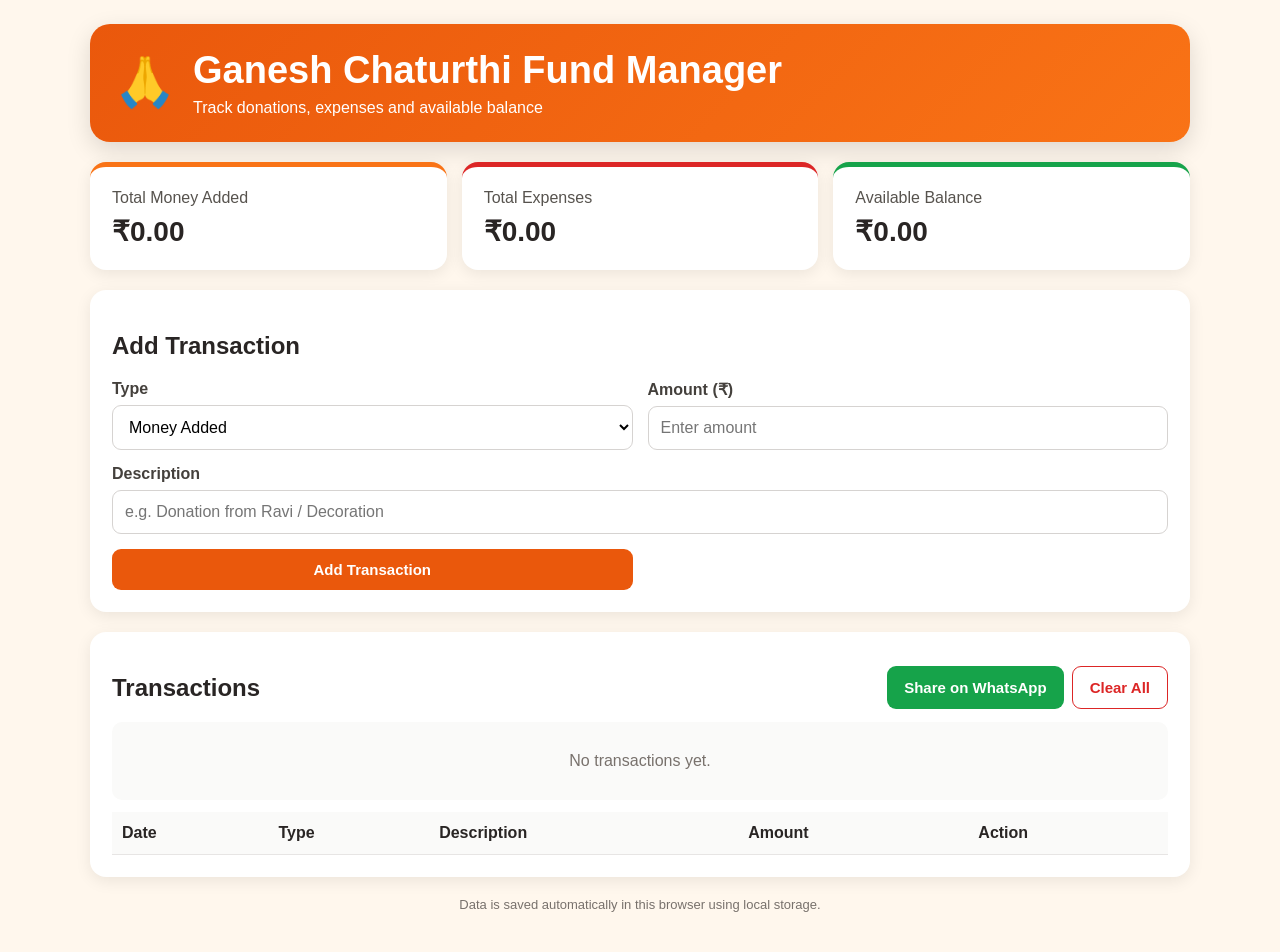
==== index.html @ afc9a041 "Add files via upload" ====
<!DOCTYPE html>
<html lang="en">
<head>
<meta charset="UTF-8">
<meta name="viewport" content="width=device-width,initial-scale=1.0">
<title>Ganesh Chaturthi Fund Manager</title>
<link rel="stylesheet" href="style.css">
</head>
<body>
<main class="container">
<header class="hero"><div class="ganesh">🙏</div><div><h1>Ganesh Chaturthi Fund Manager</h1><p>Track donations, expenses and available balance</p></div></header>

<section class="summary">
<div class="card added"><span>Total Money Added</span><strong id="totalAdded">₹0.00</strong></div>
<div class="card expense"><span>Total Expenses</span><strong id="totalExpense">₹0.00</strong></div>
<div class="card balance"><span>Available Balance</span><strong id="balance">₹0.00</strong></div>
</section>

<section class="panel">
<h2>Add Transaction</h2>
<form id="transactionForm"><div class="form-grid">
<label>Type<select id="type"><option value="added">Money Added</option><option value="expense">Expense</option></select></label>
<label>Amount (₹)<input id="amount" type="number" min="0.01" step="0.01" placeholder="Enter amount" required></label>
<label class="wide">Description<input id="description" type="text" maxlength="100" placeholder="e.g. Donation from Ravi / Decoration" required></label>
<button type="submit">Add Transaction</button>
</div></form>
</section>

<section class="panel">
<div class="panel-heading"><h2>Transactions</h2><div class="actions">
<button id="whatsappBtn" class="whatsapp">Share on WhatsApp</button>
<button id="clearBtn" class="danger-outline">Clear All</button>
</div></div>
<div id="emptyState" class="empty">No transactions yet.</div>
<div class="table-wrap"><table id="transactionTable"><thead><tr><th>Date</th><th>Type</th><th>Description</th><th>Amount</th><th>Action</th></tr></thead><tbody id="transactionBody"></tbody></table></div>
</section>
<footer>Data is saved automatically in this browser using local storage.</footer>
</main>
<script src="script.js"></script>
</body>
</html>
---- style.css ----
*{box-sizing:border-box}body{margin:0;font-family:Arial,Helvetica,sans-serif;background:#fff7ed;color:#292524}.container{width:min(1100px,94%);margin:auto;padding:24px 0 40px}.hero{display:flex;align-items:center;gap:18px;background:linear-gradient(135deg,#ea580c,#f97316);color:#fff;border-radius:20px;padding:25px;box-shadow:0 8px 24px #0002}.ganesh{font-size:48px}.hero h1{margin:0 0 7px;font-size:clamp(25px,5vw,38px)}.hero p{margin:0}.summary{display:grid;grid-template-columns:repeat(3,1fr);gap:15px;margin:20px 0}.card,.panel{background:#fff;border-radius:16px;box-shadow:0 4px 16px #00000014}.card{padding:22px;border-top:5px solid #f97316}.card.expense{border-top-color:#dc2626}.card.balance{border-top-color:#16a34a}.card span{display:block;color:#57534e;margin-bottom:8px}.card strong{font-size:28px}.panel{padding:22px;margin-bottom:20px}.form-grid{display:grid;grid-template-columns:1fr 1fr;gap:15px}label{font-weight:bold;color:#44403c}input,select{display:block;width:100%;margin-top:7px;padding:12px;border:1px solid #d6d3d1;border-radius:9px;font-size:16px;background:#fff}.wide{grid-column:1/-1}button{border:0;border-radius:9px;padding:12px 17px;font-size:15px;font-weight:bold;cursor:pointer;background:#ea580c;color:#fff}.wide+button{width:100%}.panel-heading{display:flex;justify-content:space-between;align-items:center;gap:12px}.actions{display:flex;gap:8px;flex-wrap:wrap}.whatsapp{background:#16a34a}.danger-outline{background:#fff;color:#dc2626;border:1px solid #dc2626}.table-wrap{overflow-x:auto}table{width:100%;border-collapse:collapse;margin-top:12px}th,td{padding:12px 10px;border-bottom:1px solid #e7e5e4;text-align:left}th{background:#fafaf9}.money-added{color:#15803d;font-weight:bold}.money-expense{color:#dc2626;font-weight:bold}.delete-btn{background:#dc2626;padding:7px 10px;font-size:13px}.empty{padding:30px;text-align:center;color:#78716c;background:#fafaf9;border-radius:10px}footer{text-align:center;color:#78716c;font-size:13px;margin-top:20px}@media(max-width:750px){.summary{grid-template-columns:1fr}.form-grid{grid-template-columns:1fr}.wide{grid-column:auto}.panel-heading{align-items:flex-start;flex-direction:column}.hero{padding:20px}.ganesh{font-size:38px}th,td{font-size:14px;white-space:nowrap}}
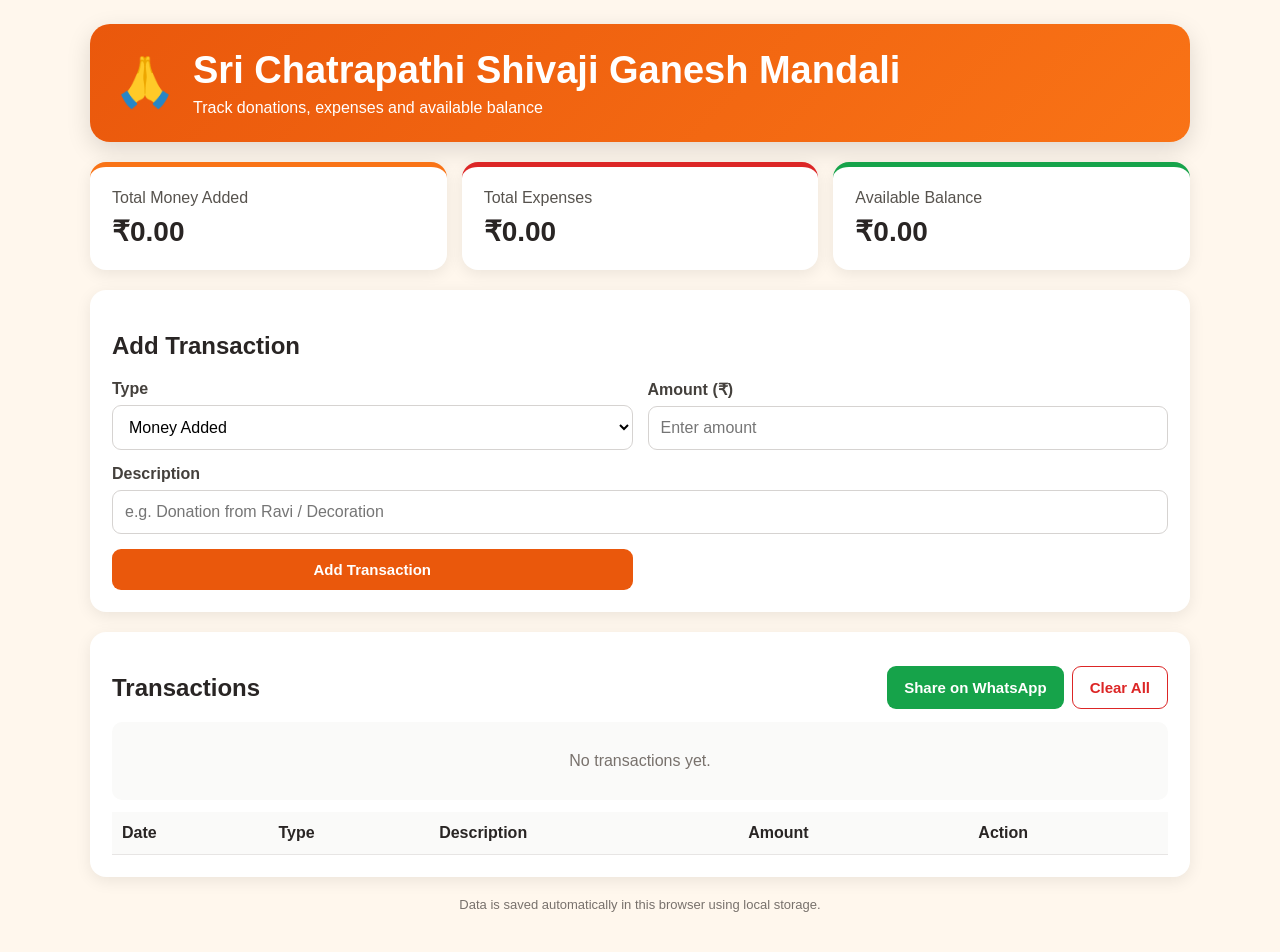
==== commit 0c6ad489: "Update index.html" ====
--- a/index.html
+++ b/index.html
@@ -8,7 +8,7 @@
 </head>
 <body>
 <main class="container">
-<header class="hero"><div class="ganesh">🙏</div><div><h1>Ganesh Chaturthi Fund Manager</h1><p>Track donations, expenses and available balance</p></div></header>
+<header class="hero"><div class="ganesh">🙏</div><div><h1>Sri Chatrapathi Shivaji Ganesh Mandali</h1><p>Track donations, expenses and available balance</p></div></header>
 
 <section class="summary">
 <div class="card added"><span>Total Money Added</span><strong id="totalAdded">₹0.00</strong></div>
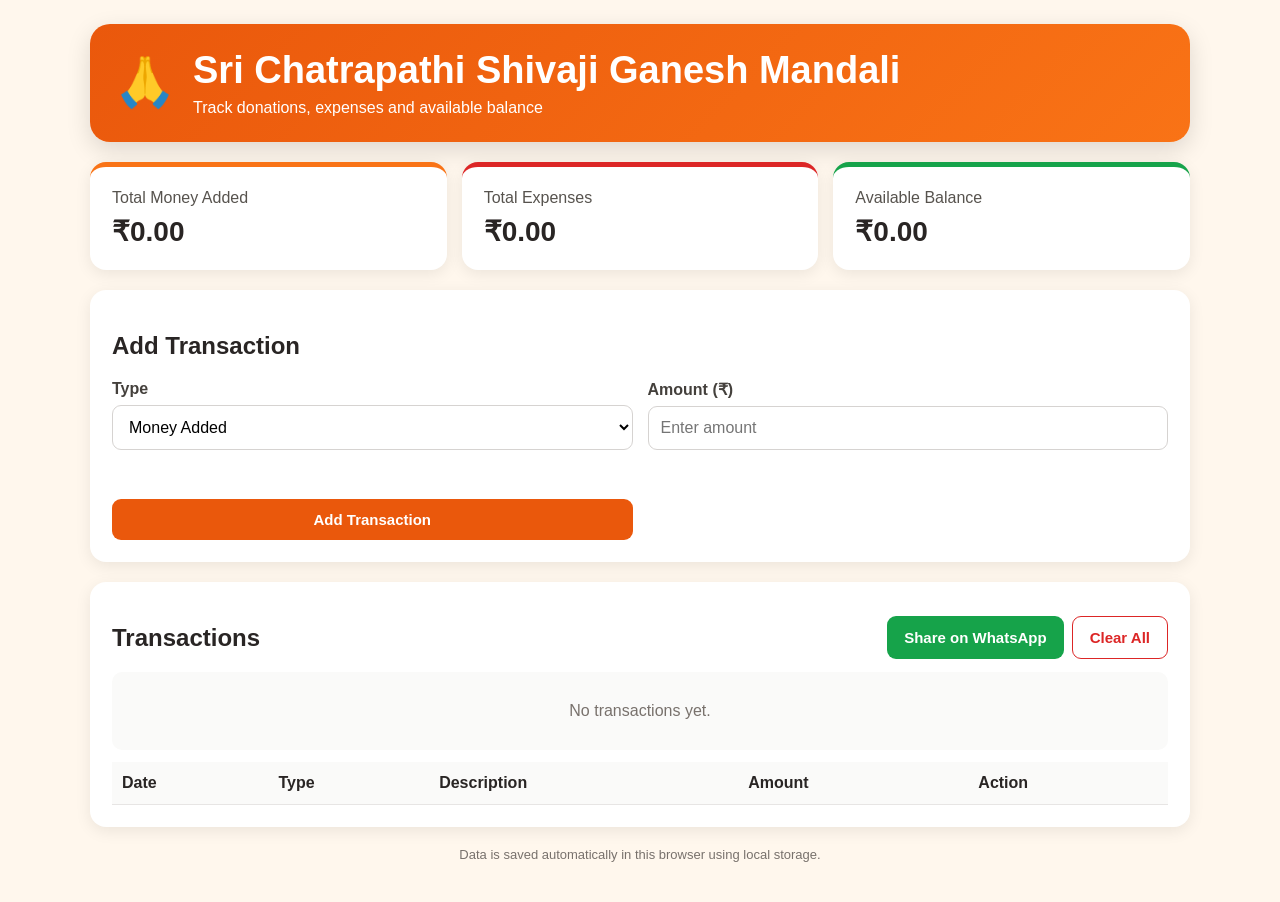
==== commit 72f546dd: "Update index.html" ====
--- a/index.html
+++ b/index.html
@@ -21,7 +21,7 @@
 <form id="transactionForm"><div class="form-grid">
 <label>Type<select id="type"><option value="added">Money Added</option><option value="expense">Expense</option></select></label>
 <label>Amount (₹)<input id="amount" type="number" min="0.01" step="0.01" placeholder="Enter amount" required></label>
-<label class="wide">Description<input id="description" type="text" maxlength="100" placeholder="e.g. Donation from Ravi / Decoration" required></label>
+<label class="wide"><option value= "Description"><input id="description" type="text" maxlength="100" placeholder="e.g. Donation from Ravi / Decoration" required></option></label>
 <button type="submit">Add Transaction</button>
 </div></form>
 </section>
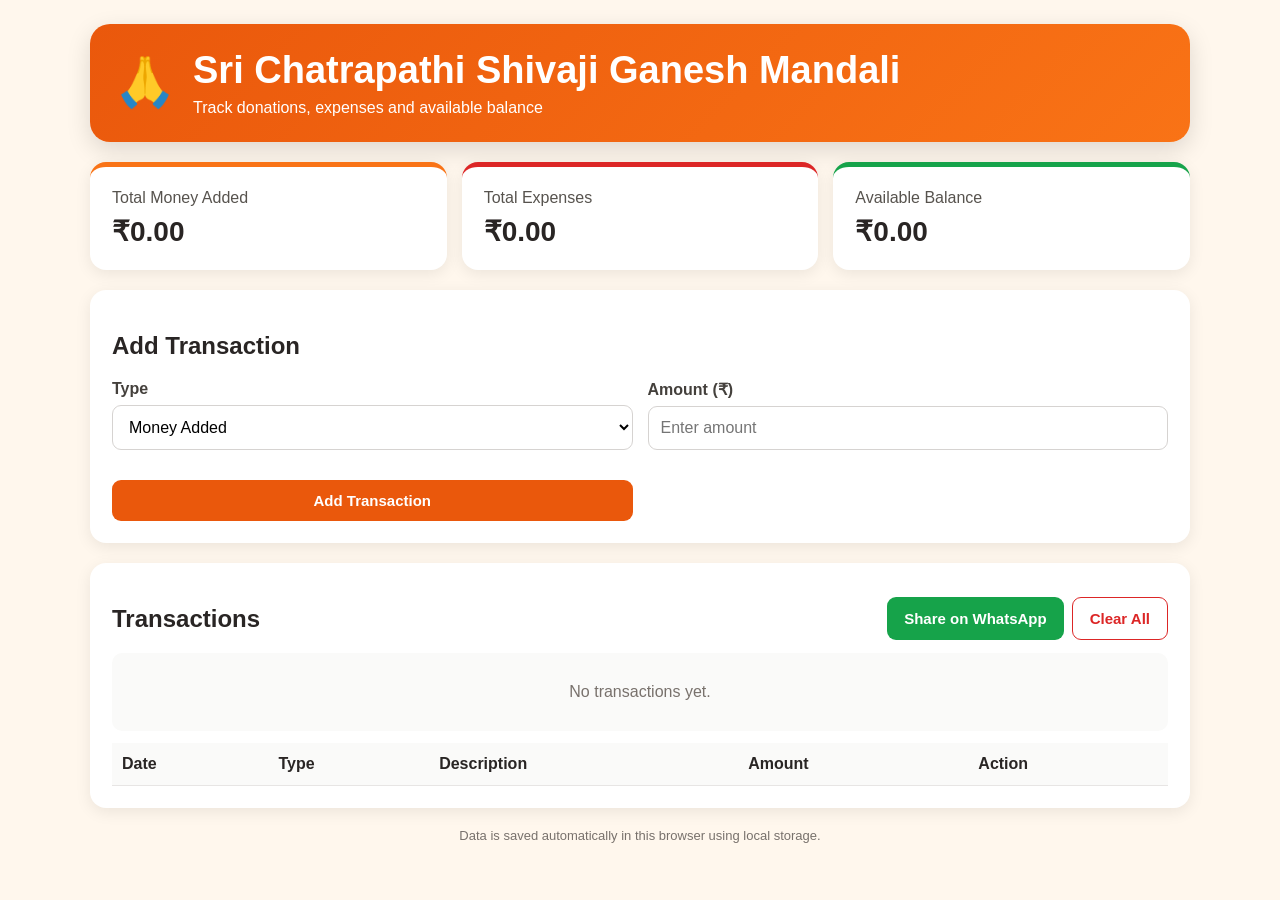
==== commit 7f40ba0b: "Update index.html" ====
--- a/index.html
+++ b/index.html
@@ -21,7 +21,7 @@
 <form id="transactionForm"><div class="form-grid">
 <label>Type<select id="type"><option value="added">Money Added</option><option value="expense">Expense</option></select></label>
 <label>Amount (₹)<input id="amount" type="number" min="0.01" step="0.01" placeholder="Enter amount" required></label>
-<label class="wide"><option value= "Description"><input id="description" type="text" maxlength="100" placeholder="e.g. Donation from Ravi / Decoration" required></option></label>
+<label class="wide"><Description<input id="description" type="text" maxlength="100" placeholder="e.g. Donation from Ravi / Decoration" required></label>
 <button type="submit">Add Transaction</button>
 </div></form>
 </section>
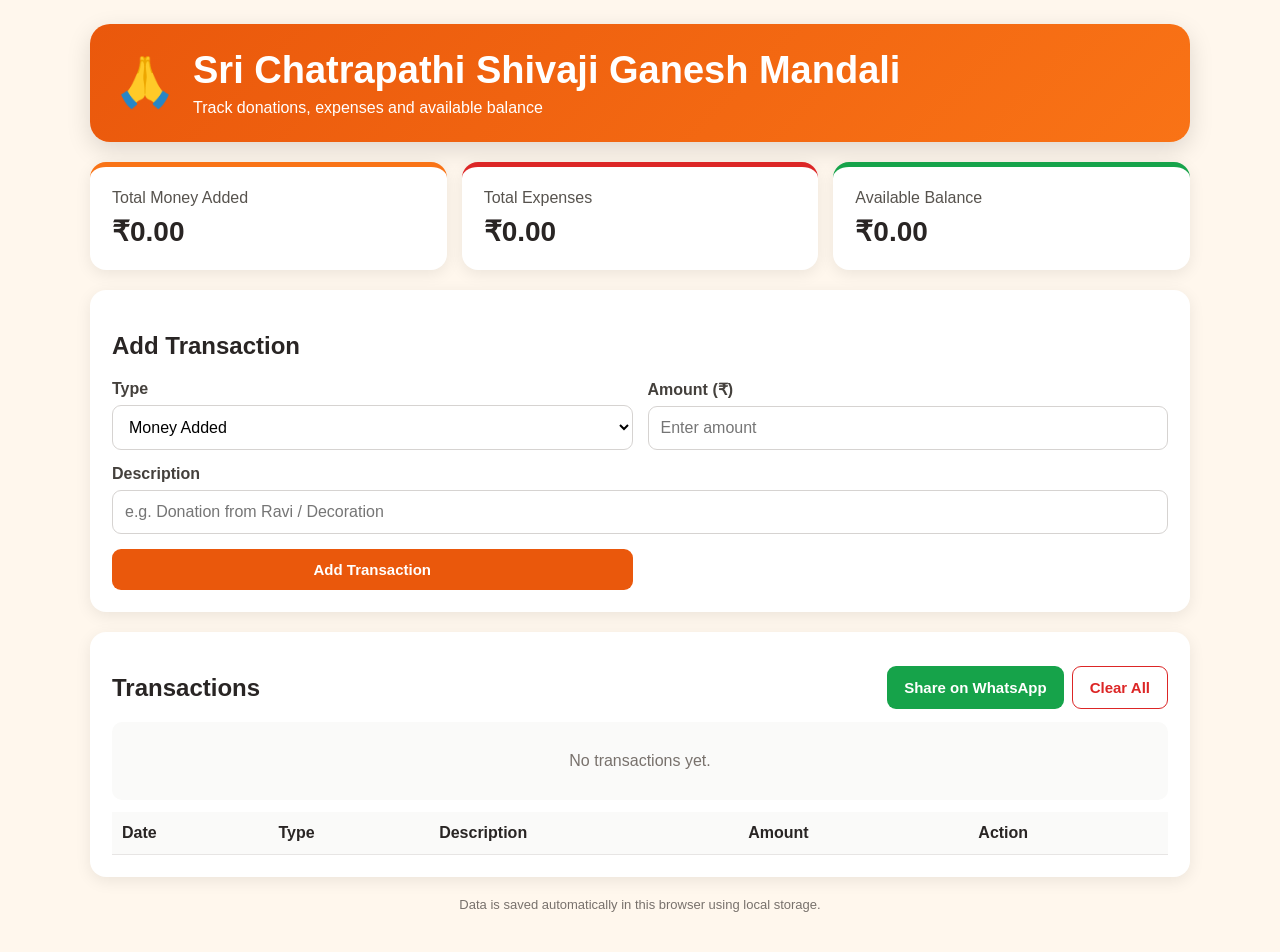
==== commit 4a2fdf5b: "Update index.html" ====
--- a/index.html
+++ b/index.html
@@ -21,7 +21,7 @@
 <form id="transactionForm"><div class="form-grid">
 <label>Type<select id="type"><option value="added">Money Added</option><option value="expense">Expense</option></select></label>
 <label>Amount (₹)<input id="amount" type="number" min="0.01" step="0.01" placeholder="Enter amount" required></label>
-<label class="wide"><Description<input id="description" type="text" maxlength="100" placeholder="e.g. Donation from Ravi / Decoration" required></label>
+<label class="wide">Description<input id="description" type="text" maxlength="100" placeholder="e.g. Donation from Ravi / Decoration" ></label>
 <button type="submit">Add Transaction</button>
 </div></form>
 </section>
